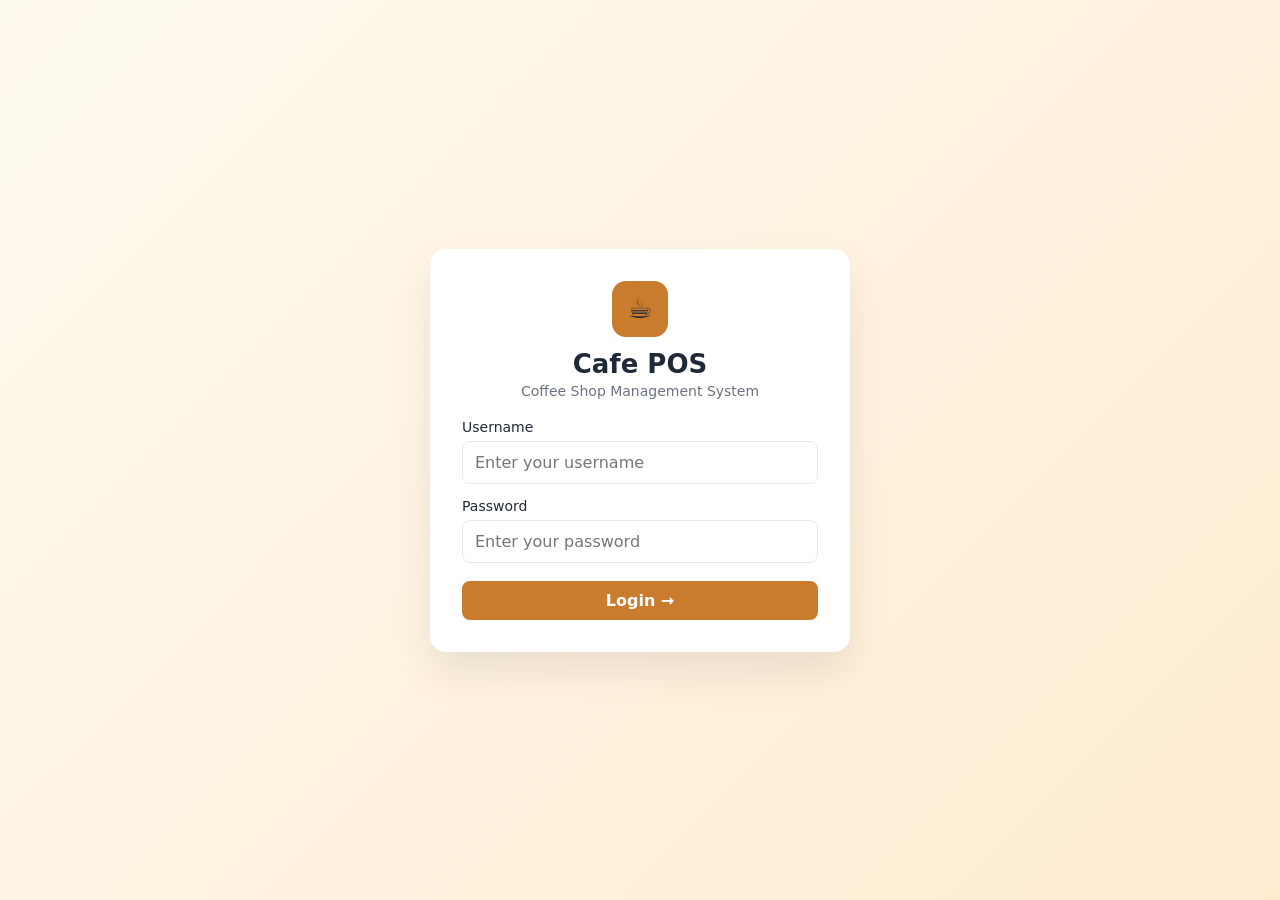
==== static/index.html @ fb2fd013 "first commit" ====
<!doctype html>
<html lang="en">
<head>
  <meta charset="utf-8">
  <meta name="viewport" content="width=device-width, initial-scale=1">
  <title>Cafe POS</title>
  <link rel="stylesheet" href="/static/style.css">
</head>
<body>
  <!-- Step 1: Login -->
  <main id="login-view" class="login-bg hidden">
    <form id="login-form" class="login-card" autocomplete="on">
      <div class="logo-badge">☕</div>
      <h1>Cafe POS</h1>
      <p class="muted">Coffee Shop Management System</p>
      <label for="username">Username</label>
      <input id="username" name="username" placeholder="Enter your username" required autofocus>
      <label for="password">Password</label>
      <input id="password" name="password" type="password" placeholder="Enter your password" required>
      <p id="login-error" class="error hidden"></p>
      <button class="btn btn-primary btn-block" type="submit">Login →</button>
    </form>
  </main>

  <!-- App shell (menu depends on role) -->
  <div id="app-view" class="app hidden">
    <aside class="sidebar">
      <div class="brand">☕ Cafe POS</div>
      <nav id="nav"></nav>
      <div class="whoami">
        <small>Logged in as</small>
        <strong id="who-name"></strong>
        <span id="who-role" class="role"></span>
        <button id="logout" class="link-btn">⎋ Logout</button>
      </div>
    </aside>
    <section id="page" class="page"></section>
  </div>

  <div id="modal" class="modal hidden"></div>
  <div id="toast" class="toast hidden"></div>

  <script src="/static/vendor/chart.umd.js"></script>
  <script src="/static/app.js"></script>
</body>
</html>
---- static/style.css ----
:root {
  --brand: #c97b2e; --brand-dark: #a8651f; --brand-text: #7c3f12;
  --cream: #fff8e6; --sand: #fdf0cf; --bg: #f8fafc; --card: #fff;
  --ink: #1f2937; --muted: #6b7280; --line: #e5e7eb;
  --green: #16a34a; --red: #dc2626; --blue: #2563eb; --purple: #9333ea;
}
* { box-sizing: border-box; }
body { margin: 0; font-family: Inter, system-ui, -apple-system, "Segoe UI", Roboto, sans-serif; color: var(--ink); background: var(--bg); }
.hidden { display: none !important; }
.muted { color: var(--muted); }
h1, h2, h3 { margin: 0; }
button { font: inherit; cursor: pointer; }
code { font-family: ui-monospace, Menlo, monospace; }

/* Login */
.login-bg { min-height: 100vh; display: grid; place-items: center; background: linear-gradient(135deg, #fffaf0, #fdebd0); padding: 16px; }
.login-card { width: 100%; max-width: 420px; background: #fff; border-radius: 16px; padding: 32px; box-shadow: 0 20px 40px rgba(0,0,0,.08); text-align: center; }
.logo-badge { width: 56px; height: 56px; margin: 0 auto 12px; background: var(--brand); border-radius: 14px; display: grid; place-items: center; font-size: 28px; }
.login-card h1 { font-size: 26px; }
.login-card .muted { margin: 4px 0 20px; font-size: 14px; }
.login-card label { display: block; text-align: left; font-size: 14px; font-weight: 500; margin: 14px 0 6px; }
.login-card input { width: 100%; padding: 11px 12px; border: 1px solid var(--line); border-radius: 8px; font: inherit; }
.login-card input:focus, .search:focus, input[type=date]:focus { outline: 2px solid var(--brand); border-color: transparent; }
.login-card .btn { margin-top: 18px; }
.demo-box { margin-top: 20px; text-align: left; background: #fffbe8; border: 1px solid #fcefbf; border-radius: 8px; padding: 12px; font-size: 12px; color: #8a4b12; }
.demo-box p { margin: 6px 0 0; }
.error { color: var(--red); font-size: 13px; margin: 10px 0 0; }

/* Buttons */
.btn { border: 0; border-radius: 8px; padding: 10px 16px; font-weight: 600; }
.btn-primary { background: var(--brand); color: #fff; }
.btn-primary:hover:not(:disabled) { background: var(--brand-dark); }
.btn:disabled { opacity: .5; cursor: not-allowed; }
.btn-block { width: 100%; }
.btn-sm { padding: 6px 12px; font-size: 13px; }
.link-btn { background: none; border: 0; color: var(--red); padding: 0; font-size: 13px; margin-top: 8px; text-align: left; }

/* Shell */
.app { display: flex; min-height: 100vh; }
.sidebar { width: 240px; flex-shrink: 0; background: var(--cream); border-right: 1px solid #f3e6c3; padding: 24px 16px; display: flex; flex-direction: column; position: sticky; top: 0; height: 100vh; }
.brand { font-size: 20px; font-weight: 700; color: var(--brand-text); margin-bottom: 28px; padding-left: 8px; }
#nav { display: flex; flex-direction: column; gap: 4px; flex: 1; }
.nav-item { display: flex; gap: 10px; align-items: center; background: none; border: 2px solid transparent; border-radius: 10px; padding: 10px 12px; text-align: left; color: var(--ink); font-size: 14px; }
.nav-item:hover { background: var(--sand); }
.nav-item.active { background: var(--sand); }
.whoami { border-top: 1px solid #f0e2bc; padding-top: 16px; display: flex; flex-direction: column; gap: 2px; font-size: 12px; }
.whoami strong { font-size: 14px; font-weight: 500; }
.whoami .role { color: var(--brand); text-transform: capitalize; font-size: 11px; }
.page { flex: 1; min-width: 0; padding: 24px 24px 48px; }
.page-head { display: flex; align-items: center; justify-content: space-between; margin-bottom: 20px; gap: 12px; flex-wrap: wrap; }
.page-head h2 { font-size: 26px; }

/* Cards & grid */
.card { background: var(--card); border: 1px solid var(--line); border-radius: 12px; padding: 20px; box-shadow: 0 1px 2px rgba(0,0,0,.03); }
.card h3 { font-size: 17px; margin-bottom: 14px; }
.grid4 { display: grid; grid-template-columns: repeat(4, 1fr); gap: 16px; margin-bottom: 20px; }
.grid2 { display: grid; grid-template-columns: 1fr 1fr; gap: 16px; margin-bottom: 20px; }
.stat { display: flex; justify-content: space-between; align-items: center; }
.stat small { color: var(--muted); font-size: 13px; }
.stat .v { font-size: 24px; font-weight: 700; margin-top: 4px; }
.stat .ic { width: 38px; height: 38px; border-radius: 8px; display: grid; place-items: center; color: #fff; font-size: 16px; }
.green { color: var(--green); } .red { color: var(--red); } .blue { color: var(--blue); }
.chart-box { position: relative; height: 260px; }

/* POS */
.pos { display: grid; grid-template-columns: 1fr 340px; gap: 20px; align-items: start; }
.chips { display: flex; gap: 8px; flex-wrap: wrap; margin-bottom: 16px; }
.chip { border: 0; background: #f1f5f9; border-radius: 8px; padding: 8px 16px; font-size: 14px; }
.chip.active { background: var(--brand); color: #fff; }
.products { display: grid; grid-template-columns: repeat(auto-fill, minmax(170px, 1fr)); gap: 14px; }
.product { text-align: left; background: #fff; border: 1px solid var(--line); border-radius: 12px; padding: 14px; position: relative; transition: transform .08s, box-shadow .15s; }
.product:hover:not(:disabled) { transform: translateY(-2px); box-shadow: 0 6px 16px rgba(0,0,0,.08); }
.product:disabled { opacity: .5; cursor: not-allowed; }
.product .em { font-size: 34px; }
.product .tag { position: absolute; top: 14px; right: 12px; background: var(--sand); color: var(--brand-text); border-radius: 999px; font-size: 11px; padding: 3px 9px; }
.product .nm { font-weight: 500; margin-top: 8px; }
.product .pr { color: var(--brand); font-weight: 700; margin-top: 2px; }
.product .st { font-size: 11px; color: var(--muted); margin-top: 4px; }
.product .st.low { color: var(--red); }
.cart-pill { background: var(--sand); color: var(--brand-text); padding: 8px 14px; border-radius: 10px; font-weight: 600; font-size: 14px; }
.cart { position: sticky; top: 24px; }
.cart h3 { display: flex; gap: 8px; align-items: center; }
.cart-empty { text-align: center; color: var(--muted); padding: 30px 0; }
.cart-empty .big { font-size: 40px; opacity: .5; }
.cart-line { display: flex; align-items: center; justify-content: space-between; gap: 8px; background: var(--bg); border-radius: 10px; padding: 10px 12px; margin-bottom: 8px; }
.cart-line .n { font-size: 14px; } .cart-line small { color: var(--muted); }
.qty { display: flex; align-items: center; gap: 8px; }
.qty button { width: 28px; height: 28px; border-radius: 50%; border: 0; background: var(--sand); font-weight: 700; }
.qty .del { background: none; color: var(--red); }
.total-row { display: flex; justify-content: space-between; align-items: center; border-top: 1px solid var(--line); margin-top: 12px; padding-top: 14px; font-size: 18px; color: var(--muted); }
.total-row b { color: var(--brand-text); font-size: 22px; }
.pay { display: grid; grid-template-columns: 1fr 1fr; gap: 10px; margin: 14px 0 10px; }
.pay button { border: 0; border-radius: 8px; padding: 12px; background: #f1f5f9; font-weight: 500; }
.pay button.on { background: var(--green); color: #fff; }

/* Tables */
.search { width: 100%; padding: 12px 14px; border: 1px solid var(--line); border-radius: 10px; font: inherit; margin-bottom: 16px; }
table { width: 100%; border-collapse: collapse; font-size: 14px; }
th { text-align: left; color: var(--muted); font-weight: 500; font-size: 13px; padding: 12px 16px; background: #fafbfc; }
td { padding: 12px 16px; border-top: 1px solid #f1f5f9; }
.table-card { padding: 0; overflow-x: auto; }
.pill { background: #f1f5f9; border-radius: 999px; padding: 2px 10px; font-size: 12px; }
.dot { display: inline-block; width: 9px; height: 9px; border-radius: 50%; margin-right: 6px; }
.dot.good { background: #22c55e; } .dot.low { background: #f59e0b; } .dot.out { background: var(--red); }
.price { color: var(--green); font-weight: 600; }
.date-bar { display: flex; align-items: center; gap: 12px; margin-bottom: 20px; }
input[type=date], input[type=month], input[type=year] { padding: 8px 10px; border: 1px solid var(--line); border-radius: 8px; font: inherit; }
.select { padding: 8px 10px; border: 1px solid var(--line); border-radius: 8px; font: inherit; background: #fff; cursor: pointer; }
.alert { background: #fff4e5; border: 1px solid #fcd9a8; color: #8a4b12; padding: 12px 16px; border-radius: 10px; margin-bottom: 20px; font-size: 14px; }
.advice-promote { color: var(--green); font-weight: 600; } .advice-review { color: var(--red); font-weight: 600; }

/* Modal / toast */
.modal { position: fixed; inset: 0; background: rgba(15,23,42,.5); display: grid; place-items: center; z-index: 20; padding: 16px; }
.modal-box { background: #fff; border-radius: 16px; padding: 32px; width: 100%; max-width: 380px; text-align: center; }
.modal-box .ok { font-size: 48px; color: var(--green); }
.modal-box h3 { font-size: 22px; margin: 8px 0 4px; }
.modal-box .lbl { color: var(--muted); font-size: 13px; margin-top: 16px; }
.modal-box .amt { color: var(--green); font-size: 28px; font-weight: 700; }
.toast { position: fixed; bottom: 24px; left: 50%; transform: translateX(-50%); background: #111827; color: #fff; padding: 12px 20px; border-radius: 10px; z-index: 30; font-size: 14px; }
.toast.err { background: var(--red); }

@media (max-width: 1000px) {
  .grid4 { grid-template-columns: repeat(2, 1fr); } .grid2 { grid-template-columns: 1fr; }
  .pos { grid-template-columns: 1fr; } .cart { position: static; }
}
@media (max-width: 700px) {
  .app { flex-direction: column; }
  .sidebar { width: 100%; height: auto; position: static; padding: 12px; }
  #nav { flex-direction: row; flex-wrap: wrap; } .brand { margin-bottom: 10px; }
  .whoami { border: 0; padding-top: 8px; } .whoami small, .whoami strong, .whoami .role { display: none; }
  .page { padding: 16px; }
}
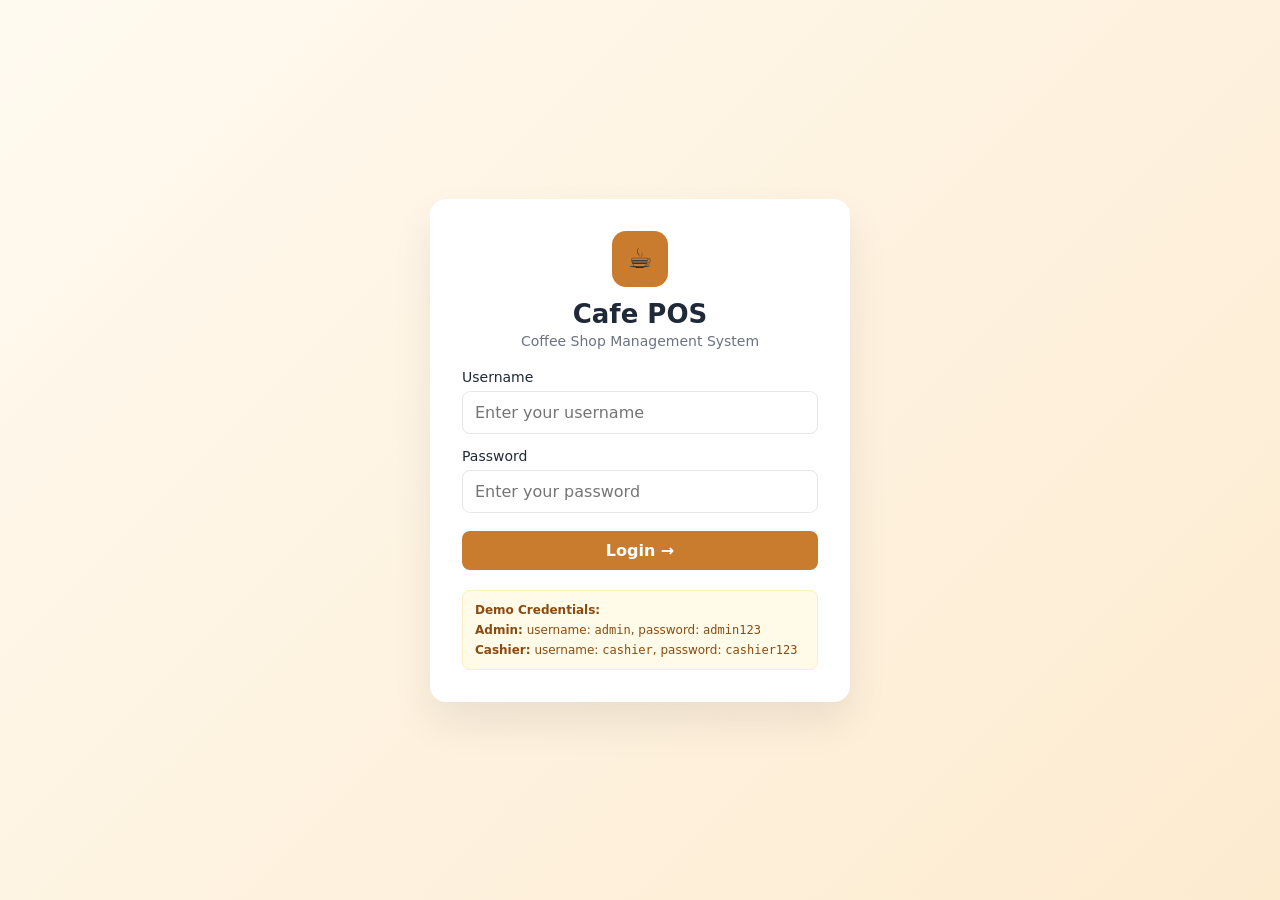
==== commit d683fe98: "Add demo credentials to login form for easier user access" ====
--- a/static/index.html
+++ b/static/index.html
@@ -19,6 +19,11 @@
       <input id="password" name="password" type="password" placeholder="Enter your password" required>
       <p id="login-error" class="error hidden"></p>
       <button class="btn btn-primary btn-block" type="submit">Login →</button>
+      <div class="demo-box">
+        <strong>Demo Credentials:</strong>
+        <p><b>Admin:</b> username: <code>admin</code>, password: <code>admin123</code></p>
+        <p><b>Cashier:</b> username: <code>cashier</code>, password: <code>cashier123</code></p>
+      </div>
     </form>
   </main>
 
